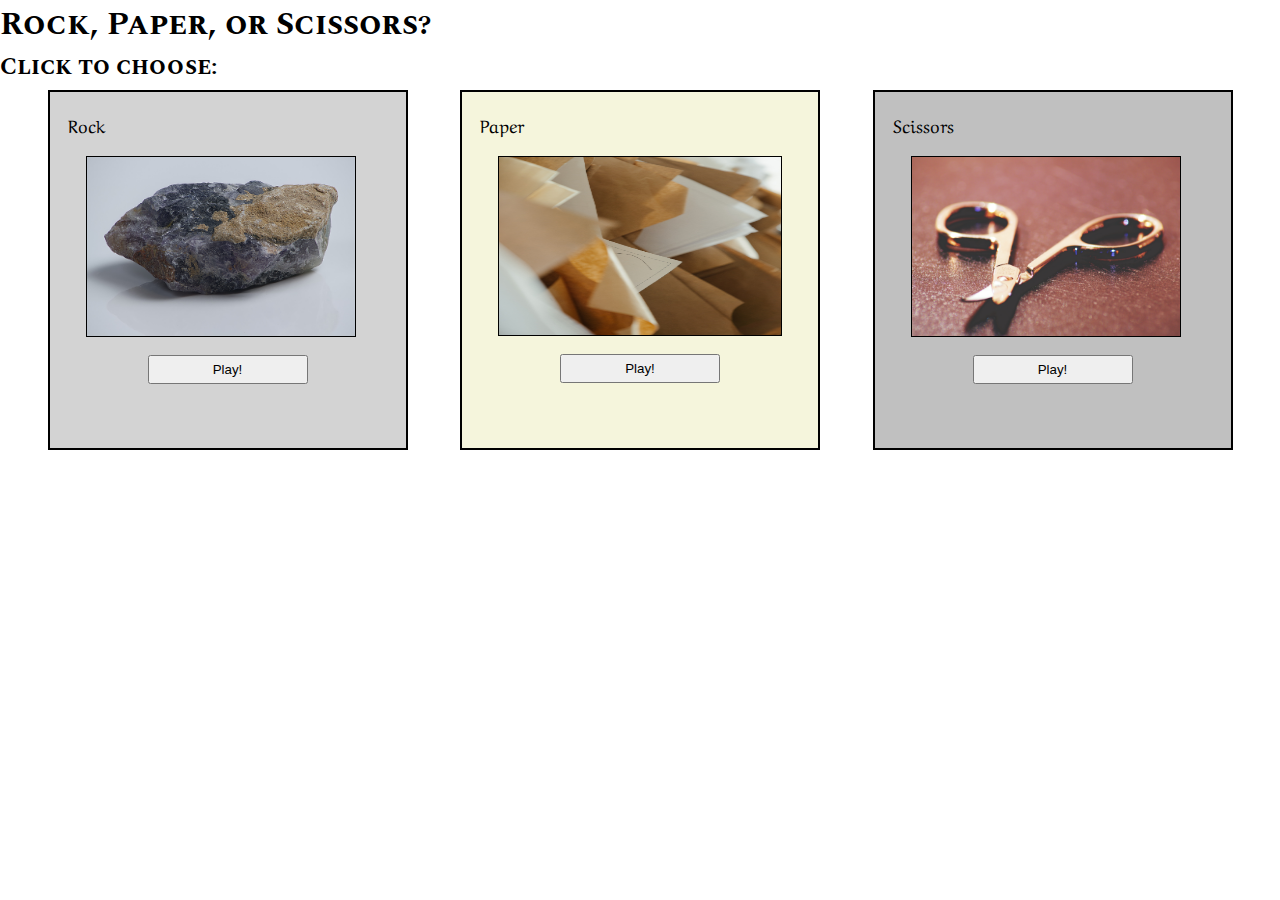
==== index.html @ f2d4d052 "Add files via upload" ====
<!DOCTYPE html>

<head>
    <meta charset="UTF-8">
    <link rel="stylesheet" href="stylesheet.css">
    <script type="text/javascript" src="script.js"></script>
    <title>Rock Paper Scissors</title>

    <style>
        @import url('https://fonts.googleapis.com/css2?family=Spectral+SC&display=swap');
        @import url('https://fonts.googleapis.com/css2?family=Aref+Ruqaa&display=swap');
    </style>
</head>

<body>
    <heading>
        <h1 class="headingFont">Rock, Paper, or Scissors?</h1>
        <h2 class="headingFont">Click to choose:</h2>
    </heading>
    <main>
        <article class="options">
            <div class="boxOne box">
                <p>Rock</p>
                <img src="pexels-peter-döpper-2364232.jpg">
                <button type="button" class="selection" onclick="rockSelection()">Play!</button>
            </div>
            <div class="boxTwo box">
                <p>Paper</p>
                <img src="pexels-cottonbro-4614232.jpg">
                <button type="button" class="selection" onclick="paperSelection()">Play!</button>
            </div>
            <div class="boxThree box">
                <p>Scissors</p>
                <img src="pexels-george-becker-322345.jpg">
                <button type="button" class="selection" onclick="scissorsSelection()">Play!</button>
            </div>

        </article>
    </main>
</body>

</html>
---- stylesheet.css ----
* {
    margin: 0;
    padding: 0;
    box-sizing: border-box;
}


/* Structuring Styles */

.options {
    display: flex;
    justify-content: space-evenly;
    flex-wrap: wrap;
}

.box {
    display: flex;
    flex-direction: column;
    margin: 5px;
}


/* Backgroung Styles */

.boxOne {
    background-color: lightgray;
    width: 40vh;
    height: 40vh;
    border-style: solid;
    border-width: 2px;
    border-color: black;
    padding: 1em;
}

.boxTwo {
    background-color: beige;
    width: 40vh;
    height: 40vh;
    border-style: solid;
    border-width: 2px;
    border-color: black;
    padding: 1em;
}

.boxThree {
    background-color: silver;
    width: 40vh;
    height: 40vh;
    border-style: solid;
    border-width: 2px;
    border-color: black;
    padding: 1em;
}


/* Text Styles */

.headingFont {
    font-family: 'Spectral SC', serif;
}

.options {
    font-family: 'Aref Ruqaa', serif;
    font-size: large;
}


/* Images Styles */

.boxOne img {
    width: 30vh;
    margin: 1em;
    border-style: solid;
    border-width: 1px;
    border-color: black;
}

.boxTwo img {
    height: 20vh;
    margin: 1em;
    border-style: solid;
    border-width: 1px;
    border-color: black;
}

.boxThree img {
    width: 30vh;
    margin: 1em;
    border-style: solid;
    border-width: 1px;
    border-color: black;
}


/* Button Styles */

.selection {
    padding: 5px;
    width: 50%;
    align-self: center;
}
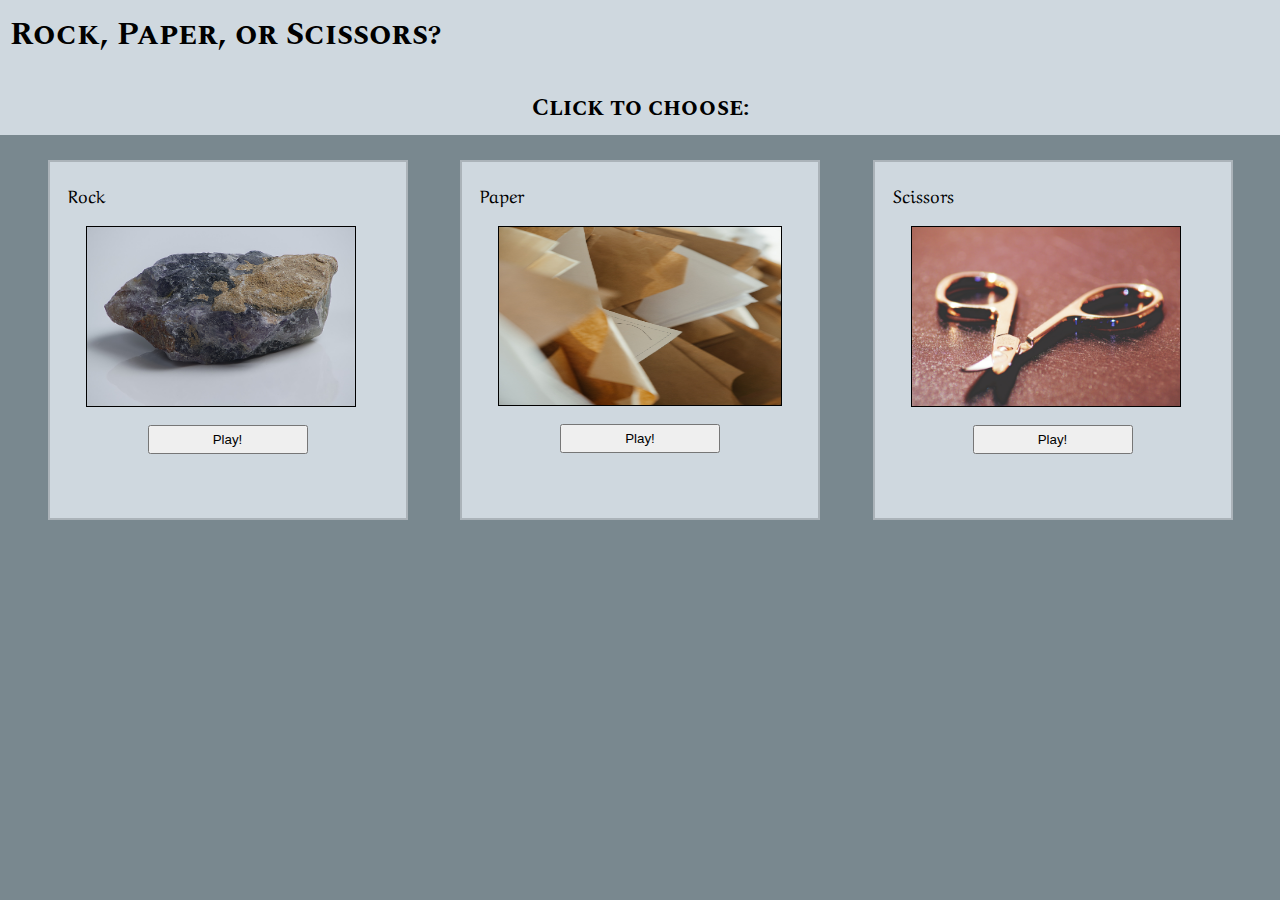
==== commit 885bf95a: "Design Update" ====
--- a/index.html
+++ b/index.html
@@ -14,10 +14,10 @@
 
 <body>
     <heading>
-        <h1 class="headingFont">Rock, Paper, or Scissors?</h1>
-        <h2 class="headingFont">Click to choose:</h2>
+        <h1 class="headingFont pageTitle">Rock, Paper, or Scissors?</h1>
+        <h2 class="headingFont pageSubTitle">Click to choose:</h2>
     </heading>
-    <main>
+    <main class="main">
         <article class="options">
             <div class="boxOne box">
                 <p>Rock</p>
--- a/stylesheet.css
+++ b/stylesheet.css
@@ -7,10 +7,28 @@
 
 /* Structuring Styles */
 
+.pageTitle {
+    padding-top: 10px;
+    padding-bottom: 5px;
+    padding-left: 10px;
+    height: 10vh;
+}
+
+.pageSubTitle {
+    padding-bottom: 10px;
+    height: 5vh;
+    text-align: center;
+}
+
+.main {
+    height: 85vh;
+}
+
 .options {
     display: flex;
     justify-content: space-evenly;
     flex-wrap: wrap;
+    padding-top: 20px;
 }
 
 .box {
@@ -22,33 +40,45 @@
 
 /* Backgroung Styles */
 
+.pageTitle {
+    background-color: #CFD8DF;
+}
+
+.pageSubTitle {
+    background-color: #CFD8DF;
+}
+
+.main {
+    background-color: #79888F;
+}
+
 .boxOne {
-    background-color: lightgray;
+    background-color: #CFD8DF;
     width: 40vh;
     height: 40vh;
     border-style: solid;
     border-width: 2px;
-    border-color: black;
+    border-color: rgb(171, 179, 185);
     padding: 1em;
 }
 
 .boxTwo {
-    background-color: beige;
+    background-color: #CFD8DF;
     width: 40vh;
     height: 40vh;
     border-style: solid;
     border-width: 2px;
-    border-color: black;
+    border-color: rgb(171, 179, 185);
     padding: 1em;
 }
 
 .boxThree {
-    background-color: silver;
+    background-color: #CFD8DF;
     width: 40vh;
     height: 40vh;
     border-style: solid;
     border-width: 2px;
-    border-color: black;
+    border-color: rgb(171, 179, 185);
     padding: 1em;
 }
 
